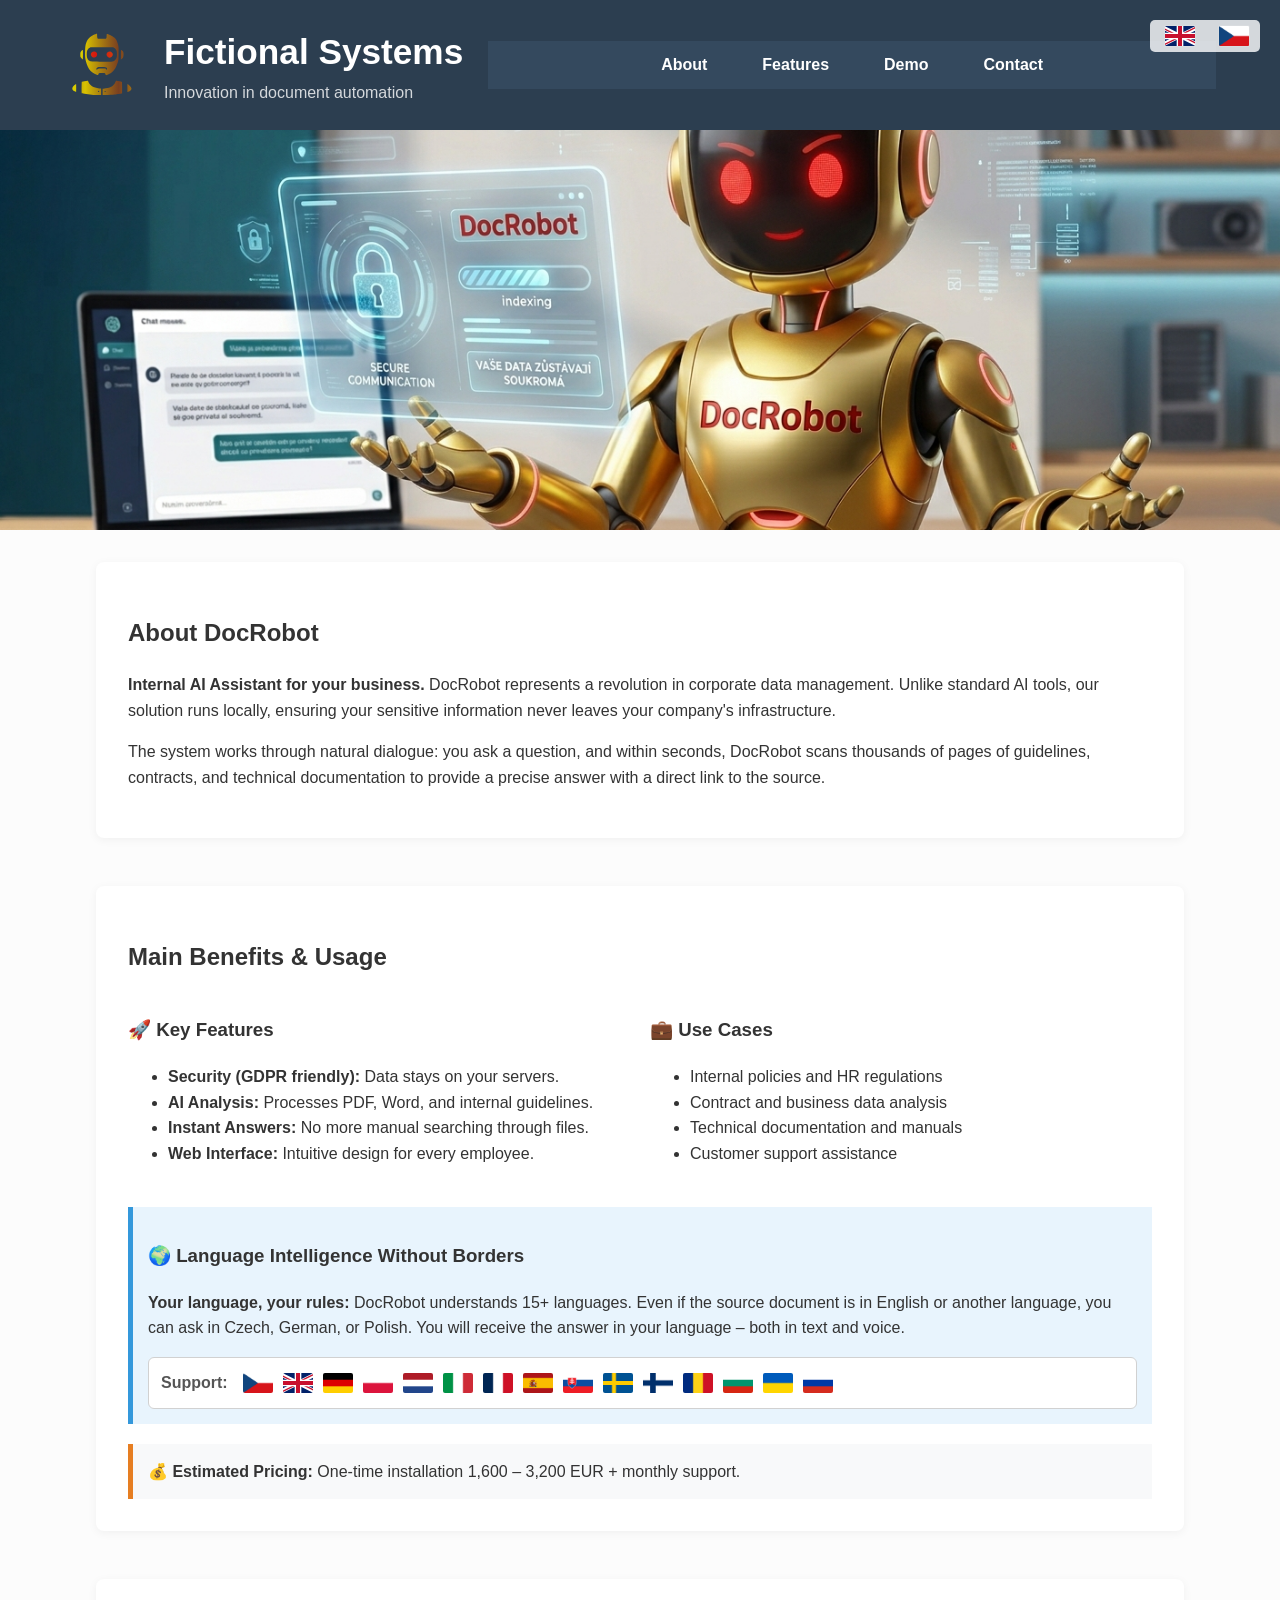
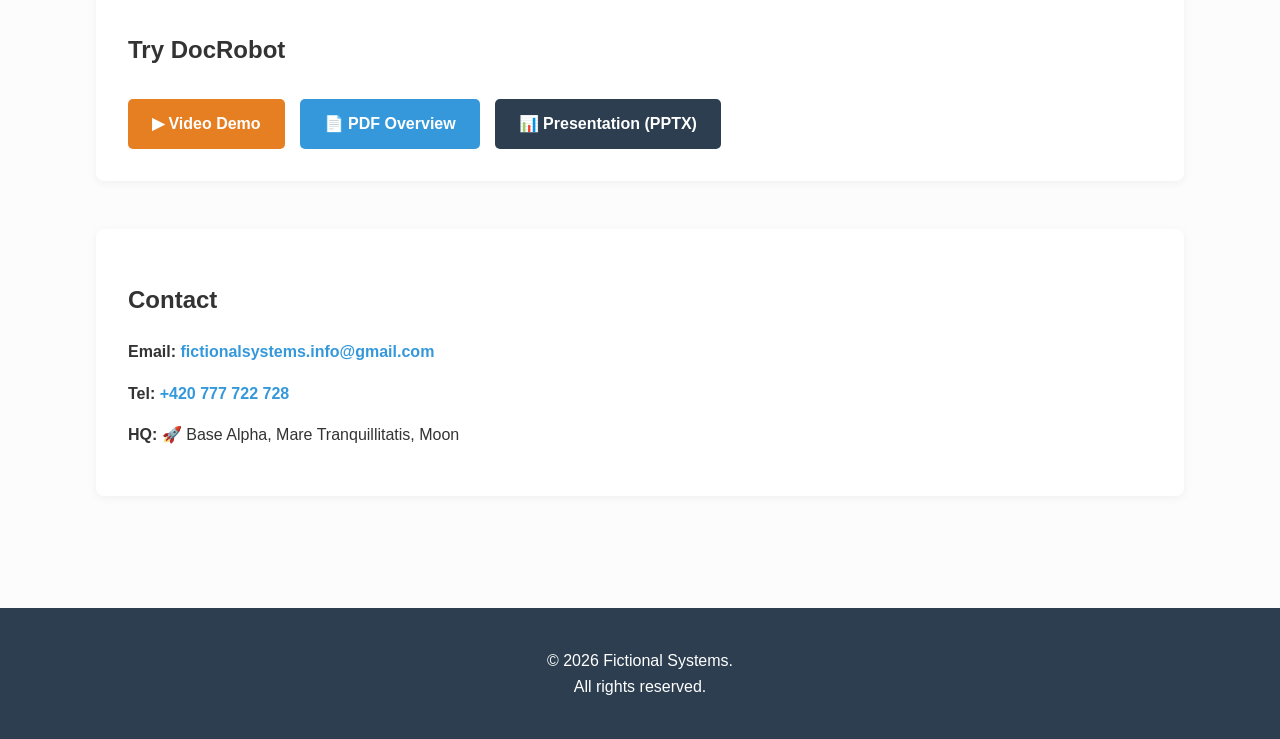
==== index.html @ 9becabc1 "FictionalSystems v01.00-r Initial version with simple video, pptx, pdf docs" ====
<!DOCTYPE html>
<html lang="en">
<head>
    <meta charset="UTF-8">
    <meta name="viewport" content="width=device-width, initial-scale=1.0">
    <title>Fictional Systems | DocRobot</title>
    <style>
        body { font-family: 'Segoe UI', Tahoma, Geneva, Verdana, sans-serif; line-height: 1.6; color: #333; margin: 0; padding: 0; background-color: #fcfcfc; }
        
        /* Přepínač jazyků */
        .lang-switch { position: fixed; top: 20px; right: 20px; z-index: 2000; background: rgba(255,255,255,0.8); padding: 5px; border-radius: 5px; }
        .lang-switch img { width: 30px; cursor: pointer; margin: 0 5px; transition: transform 0.2s; }
        .lang-switch img:hover { transform: scale(1.2); }

        /* UPRAVENÝ HEADER - Logo vlevo a větší */
        header { 
            background: #2c3e50; 
            color: #fff; 
            padding: 1.5rem 5%; /* Odsazení 5% z boku pro zarovnání s obsahem */
            display: flex; 
            align-items: center; 
            justify-content: flex-start; /* Posun doleva */
            gap: 25px; 
        }
        header img.logo { height: 75px; width: auto; } /* Zvětšeno o 50% */
        header h1 { margin: 0; font-size: 2.2rem; }
        header p { margin: 0; opacity: 0.8; }
        
        nav { background: #34495e; padding: 0.7rem; text-align: center; position: sticky; top: 0; z-index: 1000; }
        nav a { color: white; margin: 0 15px; text-decoration: none; font-weight: bold; }

        .hero-cover { width: 100%; max-height: 400px; overflow: hidden; display: flex; justify-content: center; background: #ddd; }
        .hero-cover img { width: 100%; object-fit: cover; }

        .container { width: 85%; max-width: 1100px; margin: auto; padding: 2rem 0; }
        section { margin-bottom: 3rem; padding: 2rem; background: #fff; border-radius: 8px; box-shadow: 0 2px 10px rgba(0,0,0,0.05); }
        
        .cta-button { background: #e67e22; color: white; padding: 12px 24px; text-decoration: none; border-radius: 5px; display: inline-block; margin-top: 10px; font-weight: bold; }
        
        /* Výchozí zobrazení (English) */
        .lang-cs { display: none; } 
        .lang-en { display: block; }
        
        footer { background: #2c3e50; color: white; text-align: center; padding: 1.5rem 0; margin-top: 2rem; }

        /* Responzivita pro menší obrazovky */
        @media (max-width: 768px) {
            header { flex-direction: column; text-align: center; padding: 1rem; }
            header img.logo { height: 60px; }
        }
    </style>
</head>
<body>

<div class="lang-switch" style="display: flex; gap: 12px; align-items: center; justify-content: flex-end; min-width: 100px;">
        <img src="img/flag_en.png" 
             onclick="setLanguage('en')" 
             alt="EN" 
             style="width: 30px; height: 20px; object-fit: cover; cursor: pointer; border-radius: 2px; border: 1px solid rgba(255,255,255,0.1);">
        
        <img src="img/flag_cz.png" 
             onclick="setLanguage('cs')" 
             alt="CZ" 
             style="width: 30px; height: 20px; object-fit: cover; cursor: pointer; border-radius: 2px; border: 1px solid rgba(255,255,255,0.1);">
</div>
    
<header>
    <img src="img/DocRobot_Logo.svg" alt="DocRobot Logo" class="logo">
    
    <div>
        <h1>Fictional Systems</h1>
        <p class="lang-cs">Inovace v automatizaci dokumentů</p>
        <p class="lang-en">Innovation in document automation</p>
    </div>
    
    <nav style="display: flex; gap: 25px; flex-grow: 1; justify-content: center; align-items: center;">
        <a href="#o-produktu" class="lang-cs" style="color: white; text-decoration: none; font-weight: bold;">O produktu</a>
        <a href="#o-produktu" class="lang-en" style="color: white; text-decoration: none; font-weight: bold;">About</a>
        
        <a href="#funkce" class="lang-cs" style="color: white; text-decoration: none; font-weight: bold;">Funkce</a>
        <a href="#funkce" class="lang-en" style="color: white; text-decoration: none; font-weight: bold;">Features</a>
        
        <a href="#demo" class="lang-cs" style="color: white; text-decoration: none; font-weight: bold;">Demo</a>
        <a href="#demo" class="lang-en" style="color: white; text-decoration: none; font-weight: bold;">Demo</a>
        
        <a href="#kontakt" class="lang-cs" style="color: white; text-decoration: none; font-weight: bold;">Kontakt</a>
        <a href="#kontakt" class="lang-en" style="color: white; text-decoration: none; font-weight: bold;">Contact</a>
    </nav>
</header>


<div class="hero-cover">
    <img src="img/DocRobotGold_Cover.png" alt="DocRobot Cover">
</div>

<div class="container">
    
<section id="o-produktu">
        <div class="lang-cs">
            <h2>O produktu <span>DocRobot</span></h2>
            <p><strong>Interní AI asistent pro vaši firmu.</strong> DocRobot představuje revoluci v práci s firemními daty. Na rozdíl od běžných AI nástrojů naše řešení běží lokálně, což zaručuje, že vaše citlivé informace nikdy neopustí stěny vaší společnosti.</p>
            <p>Systém funguje na principu přirozeného dialogu: položíte otázku a DocRobot během vteřiny prohledá tisíce stran směrnic, smluv a technické dokumentace, aby vám podal přesnou odpověď i s odkazem na konkrétní zdroj.</p>
        </div>
        <div class="lang-en">
            <h2>About <span>DocRobot</span></h2>
            <p><strong>Internal AI Assistant for your business.</strong> DocRobot represents a revolution in corporate data management. Unlike standard AI tools, our solution runs locally, ensuring your sensitive information never leaves your company's infrastructure.</p>
            <p>The system works through natural dialogue: you ask a question, and within seconds, DocRobot scans thousands of pages of guidelines, contracts, and technical documentation to provide a precise answer with a direct link to the source.</p>
        </div>
    </section>

    <section id="funkce">
       <div class="lang-cs">
           <h2>Hlavní výhody a využití</h2>
           <div style="display: grid; grid-template-columns: 1fr 1fr; gap: 20px;">
               <div>
                   <h3>🚀 Klíčové funkce</h3>
                   <ul>
                       <li><strong>Bezpečí (GDPR friendly):</strong> Data zůstávají u vás.</li>
                       <li><strong>AI analýza:</strong> Zpracuje PDF, Word i vnitropodnikové směrnice.</li>
                       <li><strong>Okamžité odpovědi:</strong> Konec zdlouhavého listování dokumenty.</li>
                       <li><strong>Webové rozhraní:</strong> Intuitivní ovládání pro každého zaměstnance.</li>
                   </ul>
               </div>
               <div>
                   <h3>💼 Typické využití</h3>
                   <ul>
                       <li>Interní směrnice a HR předpisy</li>
                       <li>Analýza smluv a obchodních dat</li>
                       <li>Technická dokumentace a manuály</li>
                       <li>Podpora pro zákaznické centrum</li>
                   </ul>
               </div>
           </div>

           <div style="margin-top: 25px; padding: 15px; background: #e8f4fd; border-left: 5px solid #3498db;">
               <h3>🌍 Jazyková inteligence bez hranic</h3>
               <p><strong>Váš jazyk, vaše pravidla:</strong> DocRobot rozumí 15+ jazykům. I když je zdrojový dokument v angličtině nebo jiném jazyce, můžete se ptát česky, německy nebo polsky. Odpověď dostanete ve svém jazyce – textově i hlasem.</p>
               <div style="display: flex; flex-wrap: wrap; gap: 10px; background: white; padding: 12px; border-radius: 6px; border: 1px solid #d1d1d1; align-items: center;">
                   <span style="font-weight: bold; margin-right: 5px; color: #555;">Podpora:</span>
                   <img src="img/flag_cz.png" alt="CS" title="Czech" style="width: 30px; height: 20px; object-fit: cover; border-radius: 2px;">
                   <img src="img/flag_gb.png" alt="EN" title="English" style="width: 30px; height: 20px; object-fit: cover; border-radius: 2px;">
                   <img src="img/flag_de.png" alt="DE" title="German" style="width: 30px; height: 20px; object-fit: cover; border-radius: 2px;">
                   <img src="img/flag_pl.png" alt="PL" title="Polish" style="width: 30px; height: 20px; object-fit: cover; border-radius: 2px;">
                   <img src="img/flag_nl.png" alt="NL" title="Dutch" style="width: 30px; height: 20px; object-fit: cover; border-radius: 2px;">
                   <img src="img/flag_it.png" alt="IT" title="Italian" style="width: 30px; height: 20px; object-fit: cover; border-radius: 2px;">
                   <img src="img/flag_fr.png" alt="FR" title="French" style="width: 30px; height: 20px; object-fit: cover; border-radius: 2px;">
                   <img src="img/flag_es.png" alt="ES" title="Spanish" style="width: 30px; height: 20px; object-fit: cover; border-radius: 2px;">
                   <img src="img/flag_sk.png" alt="SK" title="Slovak" style="width: 30px; height: 20px; object-fit: cover; border-radius: 2px;">
                   <img src="img/flag_se.png" alt="SV" title="Swedish" style="width: 30px; height: 20px; object-fit: cover; border-radius: 2px;">
                   <img src="img/flag_fi.png" alt="FI" title="Finnish" style="width: 30px; height: 20px; object-fit: cover; border-radius: 2px;">
                   <img src="img/flag_ro.png" alt="RO" title="Romanian" style="width: 30px; height: 20px; object-fit: cover; border-radius: 2px;">
                   <img src="img/flag_bg.png" alt="BG" title="Bulgarian" style="width: 30px; height: 20px; object-fit: cover; border-radius: 2px;">
                   <img src="img/flag_ua.png" alt="UA" title="Ukrainian" style="width: 30px; height: 20px; object-fit: cover; border-radius: 2px;">
                   <img src="img/flag_ru.png" alt="RU" title="Russian" style="width: 30px; height: 20px; object-fit: cover; border-radius: 2px;">
               </div>
           </div>

           <div style="margin-top: 20px; padding: 15px; background: #f8f9fa; border-left: 5px solid #e67e22;">
               <strong>💰 Orientační cena:</strong> Jednorázová instalace 40&nbsp;000&nbsp;–&nbsp;80&nbsp;000&nbsp;Kč + měsíční podpora.
           </div>
       </div>

       <div class="lang-en">
           <h2>Main Benefits & Usage</h2>
           <div style="display: grid; grid-template-columns: 1fr 1fr; gap: 20px;">
               <div>
                   <h3>🚀 Key Features</h3>
                   <ul>
                       <li><strong>Security (GDPR friendly):</strong> Data stays on your servers.</li>
                       <li><strong>AI Analysis:</strong> Processes PDF, Word, and internal guidelines.</li>
                       <li><strong>Instant Answers:</strong> No more manual searching through files.</li>
                       <li><strong>Web Interface:</strong> Intuitive design for every employee.</li>
                   </ul>
               </div>
               <div>
                   <h3>💼 Use Cases</h3>
                   <ul>
                       <li>Internal policies and HR regulations</li>
                       <li>Contract and business data analysis</li>
                       <li>Technical documentation and manuals</li>
                       <li>Customer support assistance</li>
                   </ul>
               </div>
           </div>

           <div style="margin-top: 25px; padding: 15px; background: #e8f4fd; border-left: 5px solid #3498db;">
               <h3>🌍 Language Intelligence Without Borders</h3>
               <p><strong>Your language, your rules:</strong> DocRobot understands 15+ languages. Even if the source document is in English or another language, you can ask in Czech, German, or Polish. You will receive the answer in your language – both in text and voice.</p>
               <div style="display: flex; flex-wrap: wrap; gap: 10px; background: white; padding: 12px; border-radius: 6px; border: 1px solid #d1d1d1; align-items: center;">
                   <span style="font-weight: bold; margin-right: 5px; color: #555;">Support:</span>
                   <img src="img/flag_cz.png" alt="CS" title="Czech" style="width: 30px; height: 20px; object-fit: cover; border-radius: 2px;">
                   <img src="img/flag_gb.png" alt="EN" title="English" style="width: 30px; height: 20px; object-fit: cover; border-radius: 2px;">
                   <img src="img/flag_de.png" alt="DE" title="German" style="width: 30px; height: 20px; object-fit: cover; border-radius: 2px;">
                   <img src="img/flag_pl.png" alt="PL" title="Polish" style="width: 30px; height: 20px; object-fit: cover; border-radius: 2px;">
                   <img src="img/flag_nl.png" alt="NL" title="Dutch" style="width: 30px; height: 20px; object-fit: cover; border-radius: 2px;">
                   <img src="img/flag_it.png" alt="IT" title="Italian" style="width: 30px; height: 20px; object-fit: cover; border-radius: 2px;">
                   <img src="img/flag_fr.png" alt="FR" title="French" style="width: 30px; height: 20px; object-fit: cover; border-radius: 2px;">
                   <img src="img/flag_es.png" alt="ES" title="Spanish" style="width: 30px; height: 20px; object-fit: cover; border-radius: 2px;">
                   <img src="img/flag_sk.png" alt="SK" title="Slovak" style="width: 30px; height: 20px; object-fit: cover; border-radius: 2px;">
                   <img src="img/flag_se.png" alt="SV" title="Swedish" style="width: 30px; height: 20px; object-fit: cover; border-radius: 2px;">
                   <img src="img/flag_fi.png" alt="FI" title="Finnish" style="width: 30px; height: 20px; object-fit: cover; border-radius: 2px;">
                   <img src="img/flag_ro.png" alt="RO" title="Romanian" style="width: 30px; height: 20px; object-fit: cover; border-radius: 2px;">
                   <img src="img/flag_bg.png" alt="BG" title="Bulgarian" style="width: 30px; height: 20px; object-fit: cover; border-radius: 2px;">
                   <img src="img/flag_ua.png" alt="UA" title="Ukrainian" style="width: 30px; height: 20px; object-fit: cover; border-radius: 2px;">
                   <img src="img/flag_ru.png" alt="RU" title="Russian" style="width: 30px; height: 20px; object-fit: cover; border-radius: 2px;">
               </div>
           </div>

           <div style="margin-top: 20px; padding: 15px; background: #f8f9fa; border-left: 5px solid #e67e22;">
               <strong>💰 Estimated Pricing:</strong> One-time installation 1,600&nbsp;–&nbsp;3,200&nbsp;EUR + monthly support.
           </div>
       </div>
   </section>
    
    <section id="demo">
        <h2 class="lang-cs">Vyzkoušejte DocRobot</h2>
        <h2 class="lang-en">Try DocRobot</h2>
        <div style="display: flex; gap: 15px; flex-wrap: wrap;">
            <a href="video/DocRobot_Demo.mp4" class="cta-button" target="_blank">▶ Video Demo</a>
            
            <a href="docs/DocRobot_Overview.pdf" class="cta-button" style="background:#3498db" target="_blank">📄 PDF Overview</a>
            
            <a href="docs/DocRobot_Presentation.pptx" class="cta-button" style="background:#2c3e50" target="_blank">📊 Presentation (PPTX)</a>
        </div>
    </section>
    
    <section id="kontakt">
        <h2 class="lang-cs">Kontakt</h2>
        <h2 class="lang-en">Contact</h2>
        
        <p>
            <strong>Email:</strong> 
            <a href="mailto:fictionalsystems.info@gmail.com" 
               style="color: #3498db; text-decoration: none; font-weight: bold;">
               fictionalsystems.info@gmail.com
            </a>
        </p>

        <p>
            <strong>Tel:</strong> 
            <a href="tel:+420777722728" 
               style="color: #3498db; text-decoration: none; font-weight: bold;">
               +420 777 722 728
            </a>
        </p>

        <p class="lang-cs"><strong>Sídlo:</strong> 🚀 Základna Alfa, Mare Tranquillitatis, Měsíc</p>
        <p class="lang-en"><strong>HQ:</strong> 🚀 Base Alpha, Mare Tranquillitatis, Moon</p>
    </section>

</div>

<footer>
    <p>&copy; 2026 Fictional Systems. <span class="lang-cs">Všechna práva vyhrazena.</span><span class="lang-en">All rights reserved.</span></p>
</footer>

<script>
    function setLanguage(lang) {
        const csElems = document.querySelectorAll('.lang-cs');
        const enElems = document.querySelectorAll('.lang-en');
        
        if (lang === 'cs') {
            csElems.forEach(el => el.style.display = 'block');
            enElems.forEach(el => el.style.display = 'none');
        } else {
            csElems.forEach(el => el.style.display = 'none');
            enElems.forEach(el => el.style.display = 'block');
        }
    }
    
    window.onload = function() {
        setLanguage('en');
    };
</script>

</body>
</html>
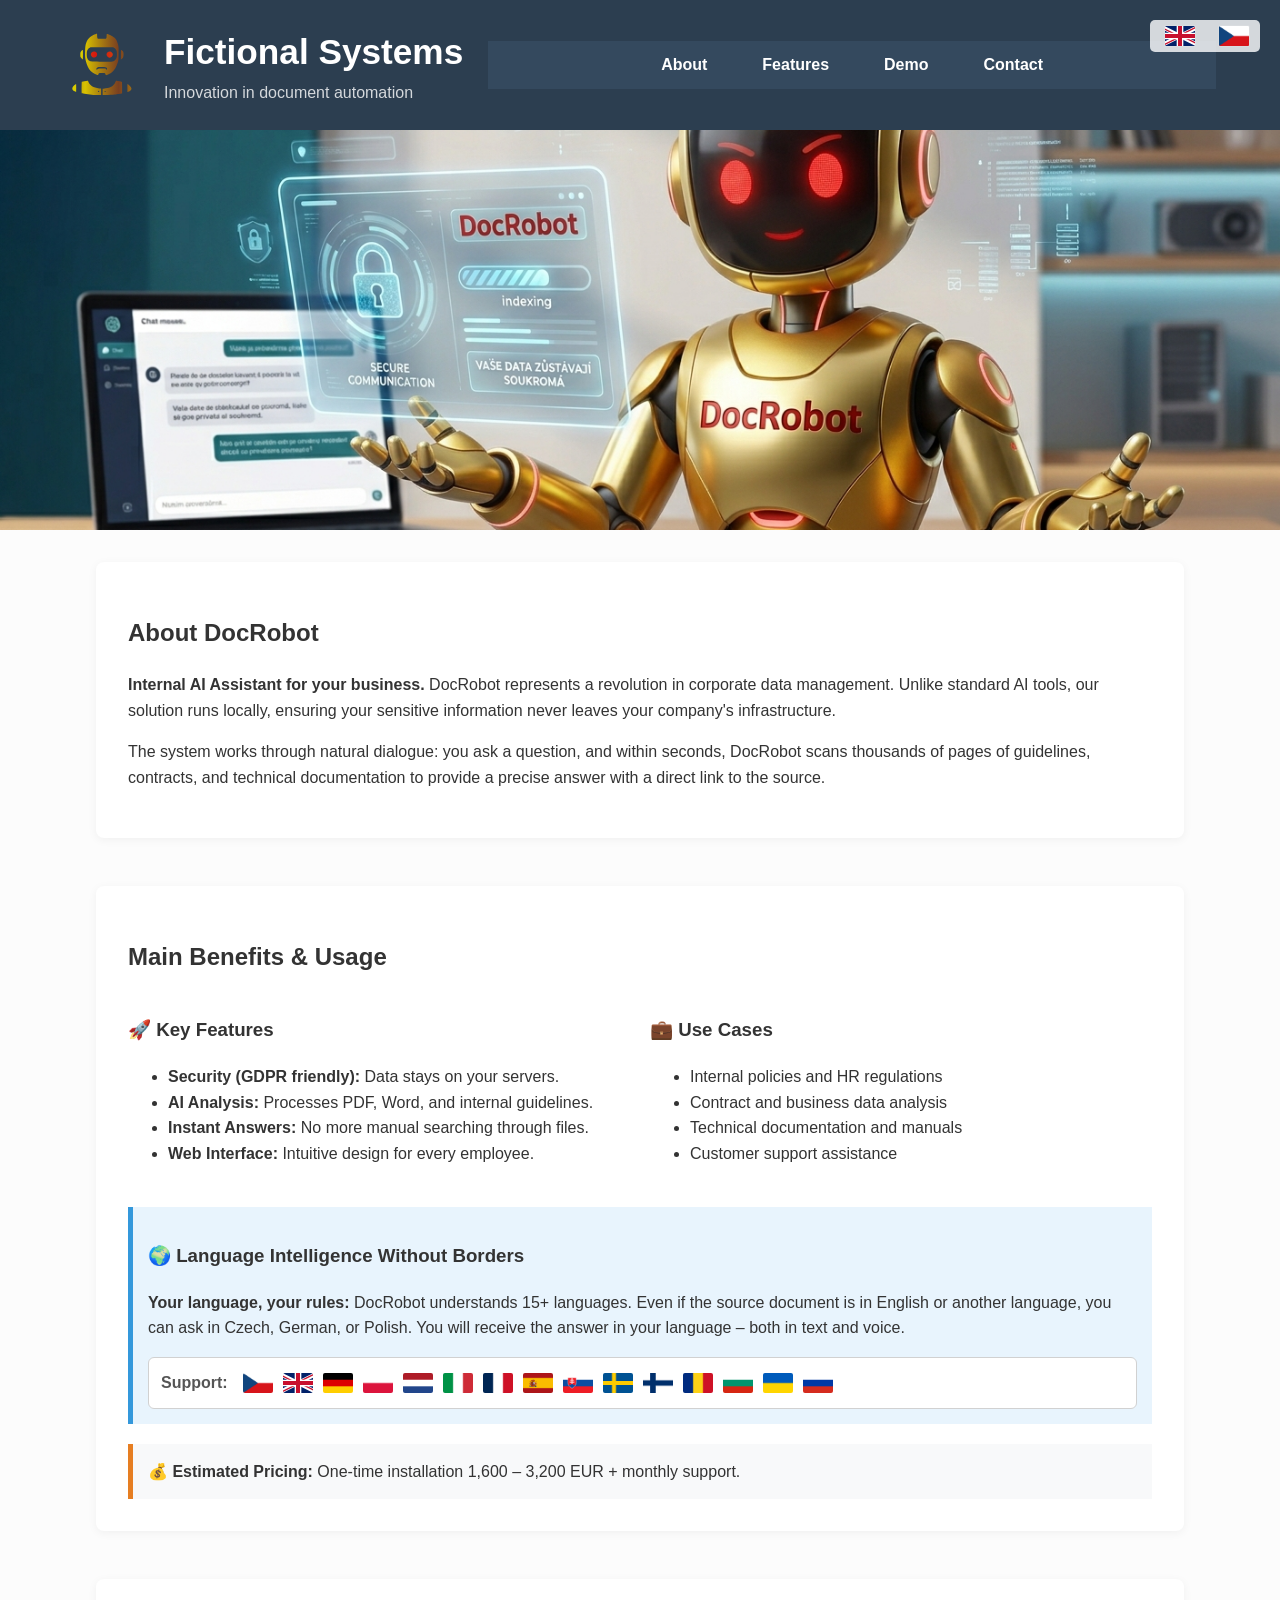
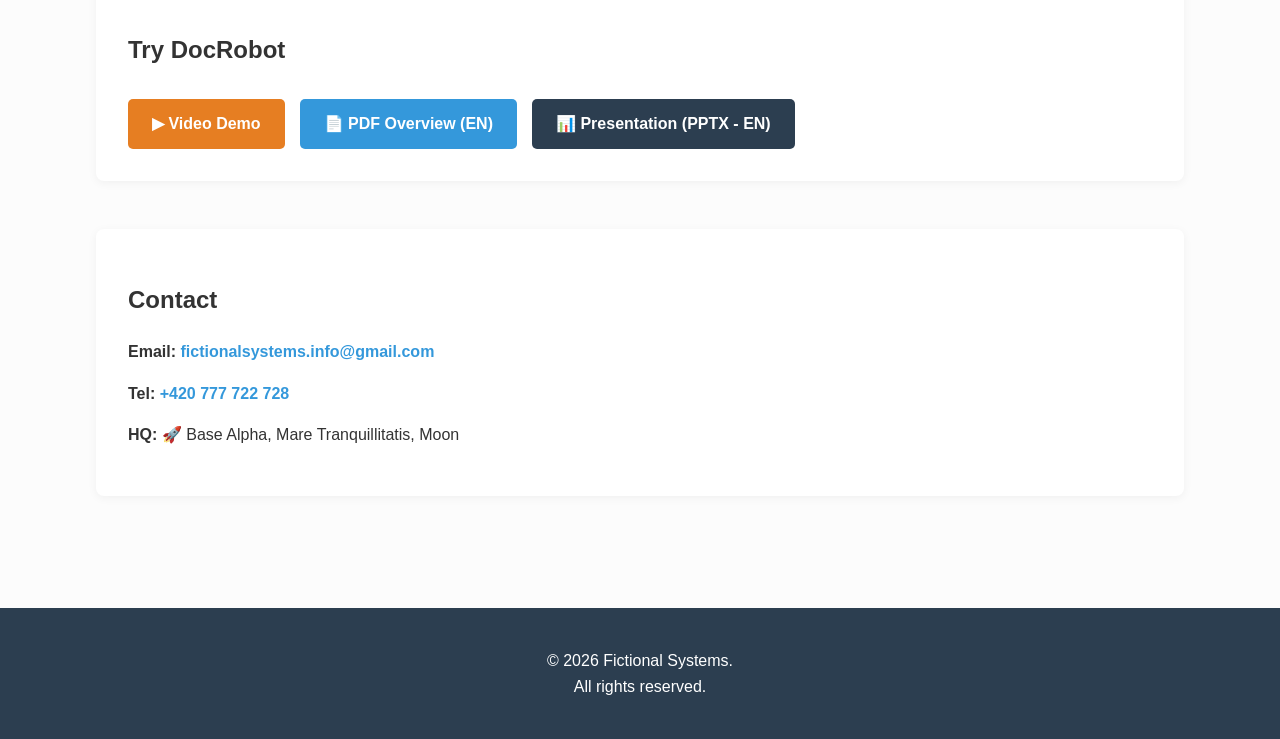
==== commit 21d9f6af: "FictionalSystems v01.01-r Docs and video splited to EN and CS versions" ====
--- a/index.html
+++ b/index.html
@@ -215,12 +215,16 @@
     <section id="demo">
         <h2 class="lang-cs">Vyzkoušejte DocRobot</h2>
         <h2 class="lang-en">Try DocRobot</h2>
+
         <div style="display: flex; gap: 15px; flex-wrap: wrap;">
-            <a href="video/DocRobot_Demo.mp4" class="cta-button" target="_blank">▶ Video Demo</a>
-            
-            <a href="docs/DocRobot_Overview.pdf" class="cta-button" style="background:#3498db" target="_blank">📄 PDF Overview</a>
-            
-            <a href="docs/DocRobot_Presentation.pptx" class="cta-button" style="background:#2c3e50" target="_blank">📊 Presentation (PPTX)</a>
+            <a href="video/DocRobot_Demo_CS.mp4" class="cta-button lang-cs" target="_blank">▶ Video Demo</a>
+            <a href="video/DocRobot_Demo_EN.mp4" class="cta-button lang-en" target="_blank">▶ Video Demo</a>
+
+            <a href="docs/DocRobot_Prezentace_CS.pdf" class="cta-button lang-cs" style="background:#3498db" target="_blank">📄 PDF Přehled (CZ)</a>
+            <a href="docs/DocRobot_Prezentace_CS.pptx" class="cta-button lang-cs" style="background:#2c3e50" target="_blank">📊 Prezentace (PPTX - CZ)</a>
+
+            <a href="docs/DocRobot_Presentation_EN.pdf" class="cta-button lang-en" style="background:#3498db" target="_blank">📄 PDF Overview (EN)</a>
+            <a href="docs/DocRobot_Presentation_EN.pptx" class="cta-button lang-en" style="background:#2c3e50" target="_blank">📊 Presentation (PPTX - EN)</a>
         </div>
     </section>
     
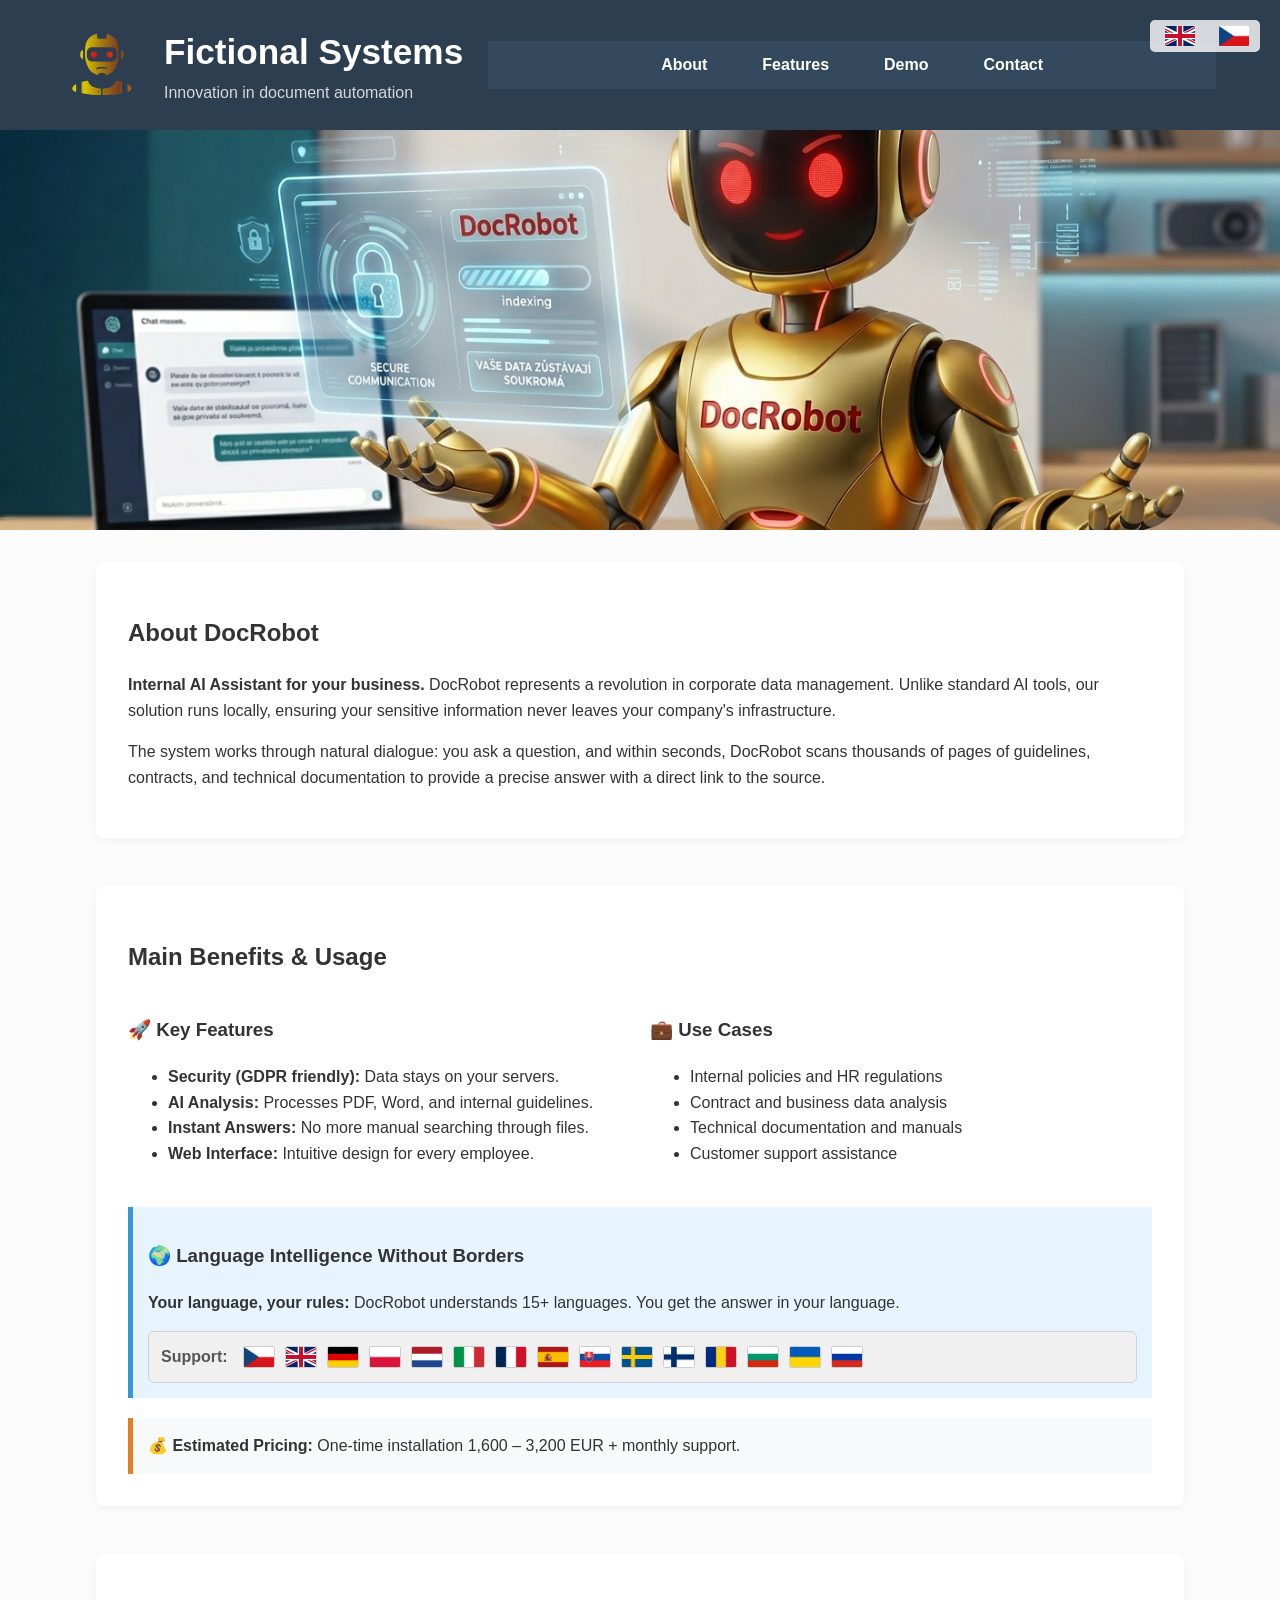
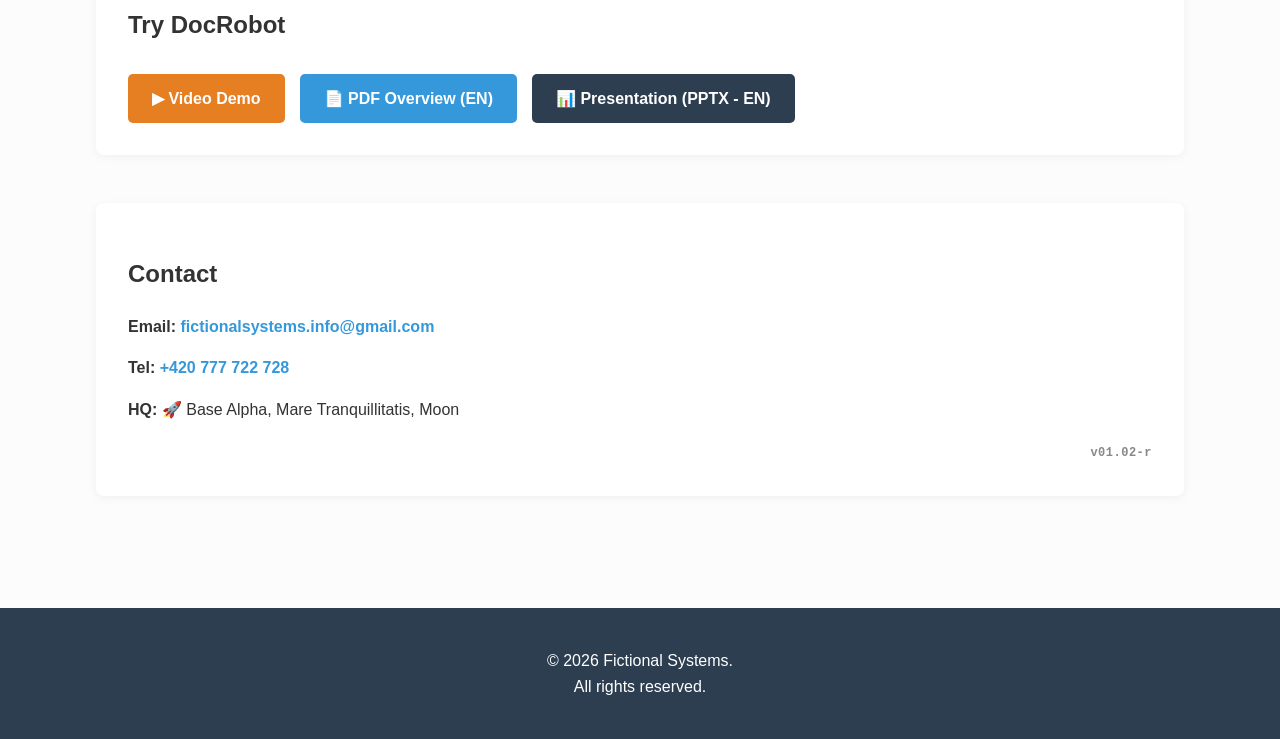
==== commit 2f6fcda3: "FictionalSystems v01.01-r Added gray background of the flags and version number to the bottom right " ====
--- a/index.html
+++ b/index.html
@@ -183,29 +183,33 @@
                </div>
            </div>
 
-           <div style="margin-top: 25px; padding: 15px; background: #e8f4fd; border-left: 5px solid #3498db;">
-               <h3>🌍 Language Intelligence Without Borders</h3>
-               <p><strong>Your language, your rules:</strong> DocRobot understands 15+ languages. Even if the source document is in English or another language, you can ask in Czech, German, or Polish. You will receive the answer in your language – both in text and voice.</p>
-               <div style="display: flex; flex-wrap: wrap; gap: 10px; background: white; padding: 12px; border-radius: 6px; border: 1px solid #d1d1d1; align-items: center;">
-                   <span style="font-weight: bold; margin-right: 5px; color: #555;">Support:</span>
-                   <img src="img/flag_cz.png" alt="CS" title="Czech" style="width: 30px; height: 20px; object-fit: cover; border-radius: 2px;">
-                   <img src="img/flag_gb.png" alt="EN" title="English" style="width: 30px; height: 20px; object-fit: cover; border-radius: 2px;">
-                   <img src="img/flag_de.png" alt="DE" title="German" style="width: 30px; height: 20px; object-fit: cover; border-radius: 2px;">
-                   <img src="img/flag_pl.png" alt="PL" title="Polish" style="width: 30px; height: 20px; object-fit: cover; border-radius: 2px;">
-                   <img src="img/flag_nl.png" alt="NL" title="Dutch" style="width: 30px; height: 20px; object-fit: cover; border-radius: 2px;">
-                   <img src="img/flag_it.png" alt="IT" title="Italian" style="width: 30px; height: 20px; object-fit: cover; border-radius: 2px;">
-                   <img src="img/flag_fr.png" alt="FR" title="French" style="width: 30px; height: 20px; object-fit: cover; border-radius: 2px;">
-                   <img src="img/flag_es.png" alt="ES" title="Spanish" style="width: 30px; height: 20px; object-fit: cover; border-radius: 2px;">
-                   <img src="img/flag_sk.png" alt="SK" title="Slovak" style="width: 30px; height: 20px; object-fit: cover; border-radius: 2px;">
-                   <img src="img/flag_se.png" alt="SV" title="Swedish" style="width: 30px; height: 20px; object-fit: cover; border-radius: 2px;">
-                   <img src="img/flag_fi.png" alt="FI" title="Finnish" style="width: 30px; height: 20px; object-fit: cover; border-radius: 2px;">
-                   <img src="img/flag_ro.png" alt="RO" title="Romanian" style="width: 30px; height: 20px; object-fit: cover; border-radius: 2px;">
-                   <img src="img/flag_bg.png" alt="BG" title="Bulgarian" style="width: 30px; height: 20px; object-fit: cover; border-radius: 2px;">
-                   <img src="img/flag_ua.png" alt="UA" title="Ukrainian" style="width: 30px; height: 20px; object-fit: cover; border-radius: 2px;">
-                   <img src="img/flag_ru.png" alt="RU" title="Russian" style="width: 30px; height: 20px; object-fit: cover; border-radius: 2px;">
-               </div>
-           </div>
-
+            <div style="margin-top: 25px; padding: 15px; background: #e8f4fd; border-left: 5px solid #3498db;">
+                <h3>🌍 Language Intelligence Without Borders</h3>
+                <p class="lang-cs"><strong>Váš jazyk, vaše pravidla:</strong> DocRobot rozumí 15+ jazykům. Odpověď dostanete ve svém jazyce.</p>
+                <p class="lang-en"><strong>Your language, your rules:</strong> DocRobot understands 15+ languages. You get the answer in your language.</p>
+
+                <div style="display: flex; flex-wrap: wrap; gap: 10px; background: #f0f0f0; padding: 12px; border-radius: 6px; border: 1px solid #d1d1d1; align-items: center;">
+                    <span style="font-weight: bold; margin-right: 5px; color: #555;" class="lang-cs">Podpora:</span>
+                    <span style="font-weight: bold; margin-right: 5px; color: #555;" class="lang-en">Support:</span>
+
+                    <img src="img/flag_cz.png" alt="CS" title="Czech" style="width: 30px; height: 20px; object-fit: cover; border-radius: 2px; border: 1px solid #ccc;">
+                    <img src="img/flag_gb.png" alt="EN" title="English" style="width: 30px; height: 20px; object-fit: cover; border-radius: 2px; border: 1px solid #ccc;">
+                    <img src="img/flag_de.png" alt="DE" title="German" style="width: 30px; height: 20px; object-fit: cover; border-radius: 2px; border: 1px solid #ccc;">
+                    <img src="img/flag_pl.png" alt="PL" title="Polish" style="width: 30px; height: 20px; object-fit: cover; border-radius: 2px; border: 1px solid #ccc;">
+                    <img src="img/flag_nl.png" alt="NL" title="Dutch" style="width: 30px; height: 20px; object-fit: cover; border-radius: 2px; border: 1px solid #ccc;">
+                    <img src="img/flag_it.png" alt="IT" title="Italian" style="width: 30px; height: 20px; object-fit: cover; border-radius: 2px; border: 1px solid #ccc;">
+                    <img src="img/flag_fr.png" alt="FR" title="French" style="width: 30px; height: 20px; object-fit: cover; border-radius: 2px; border: 1px solid #ccc;">
+                    <img src="img/flag_es.png" alt="ES" title="Spanish" style="width: 30px; height: 20px; object-fit: cover; border-radius: 2px; border: 1px solid #ccc;">
+                    <img src="img/flag_sk.png" alt="SK" title="Slovak" style="width: 30px; height: 20px; object-fit: cover; border-radius: 2px; border: 1px solid #ccc;">
+                    <img src="img/flag_se.png" alt="SV" title="Swedish" style="width: 30px; height: 20px; object-fit: cover; border-radius: 2px; border: 1px solid #ccc;">
+                    <img src="img/flag_fi.png" alt="FI" title="Finnish" style="width: 30px; height: 20px; object-fit: cover; border-radius: 2px; border: 1px solid #ccc;">
+                    <img src="img/flag_ro.png" alt="RO" title="Romanian" style="width: 30px; height: 20px; object-fit: cover; border-radius: 2px; border: 1px solid #ccc;">
+                    <img src="img/flag_bg.png" alt="BG" title="Bulgarian" style="width: 30px; height: 20px; object-fit: cover; border-radius: 2px; border: 1px solid #ccc;">
+                    <img src="img/flag_ua.png" alt="UA" title="Ukrainian" style="width: 30px; height: 20px; object-fit: cover; border-radius: 2px; border: 1px solid #ccc;">
+                    <img src="img/flag_ru.png" alt="RU" title="Russian" style="width: 30px; height: 20px; object-fit: cover; border-radius: 2px; border: 1px solid #ccc;">
+                </div>
+            </div>
+           
            <div style="margin-top: 20px; padding: 15px; background: #f8f9fa; border-left: 5px solid #e67e22;">
                <strong>💰 Estimated Pricing:</strong> One-time installation 1,600&nbsp;–&nbsp;3,200&nbsp;EUR + monthly support.
            </div>
@@ -250,6 +254,12 @@
 
         <p class="lang-cs"><strong>Sídlo:</strong> 🚀 Základna Alfa, Mare Tranquillitatis, Měsíc</p>
         <p class="lang-en"><strong>HQ:</strong> 🚀 Base Alpha, Mare Tranquillitatis, Moon</p>
+
+        <div style="margin-left: auto; text-align: right;">
+            <span style="font-size: 0.75rem; color: #888; font-family: 'Courier New', monospace; font-weight: bold; letter-spacing: 0.5px;">
+                v01.02-r
+            </span>
+        </div>
     </section>
 
 </div>
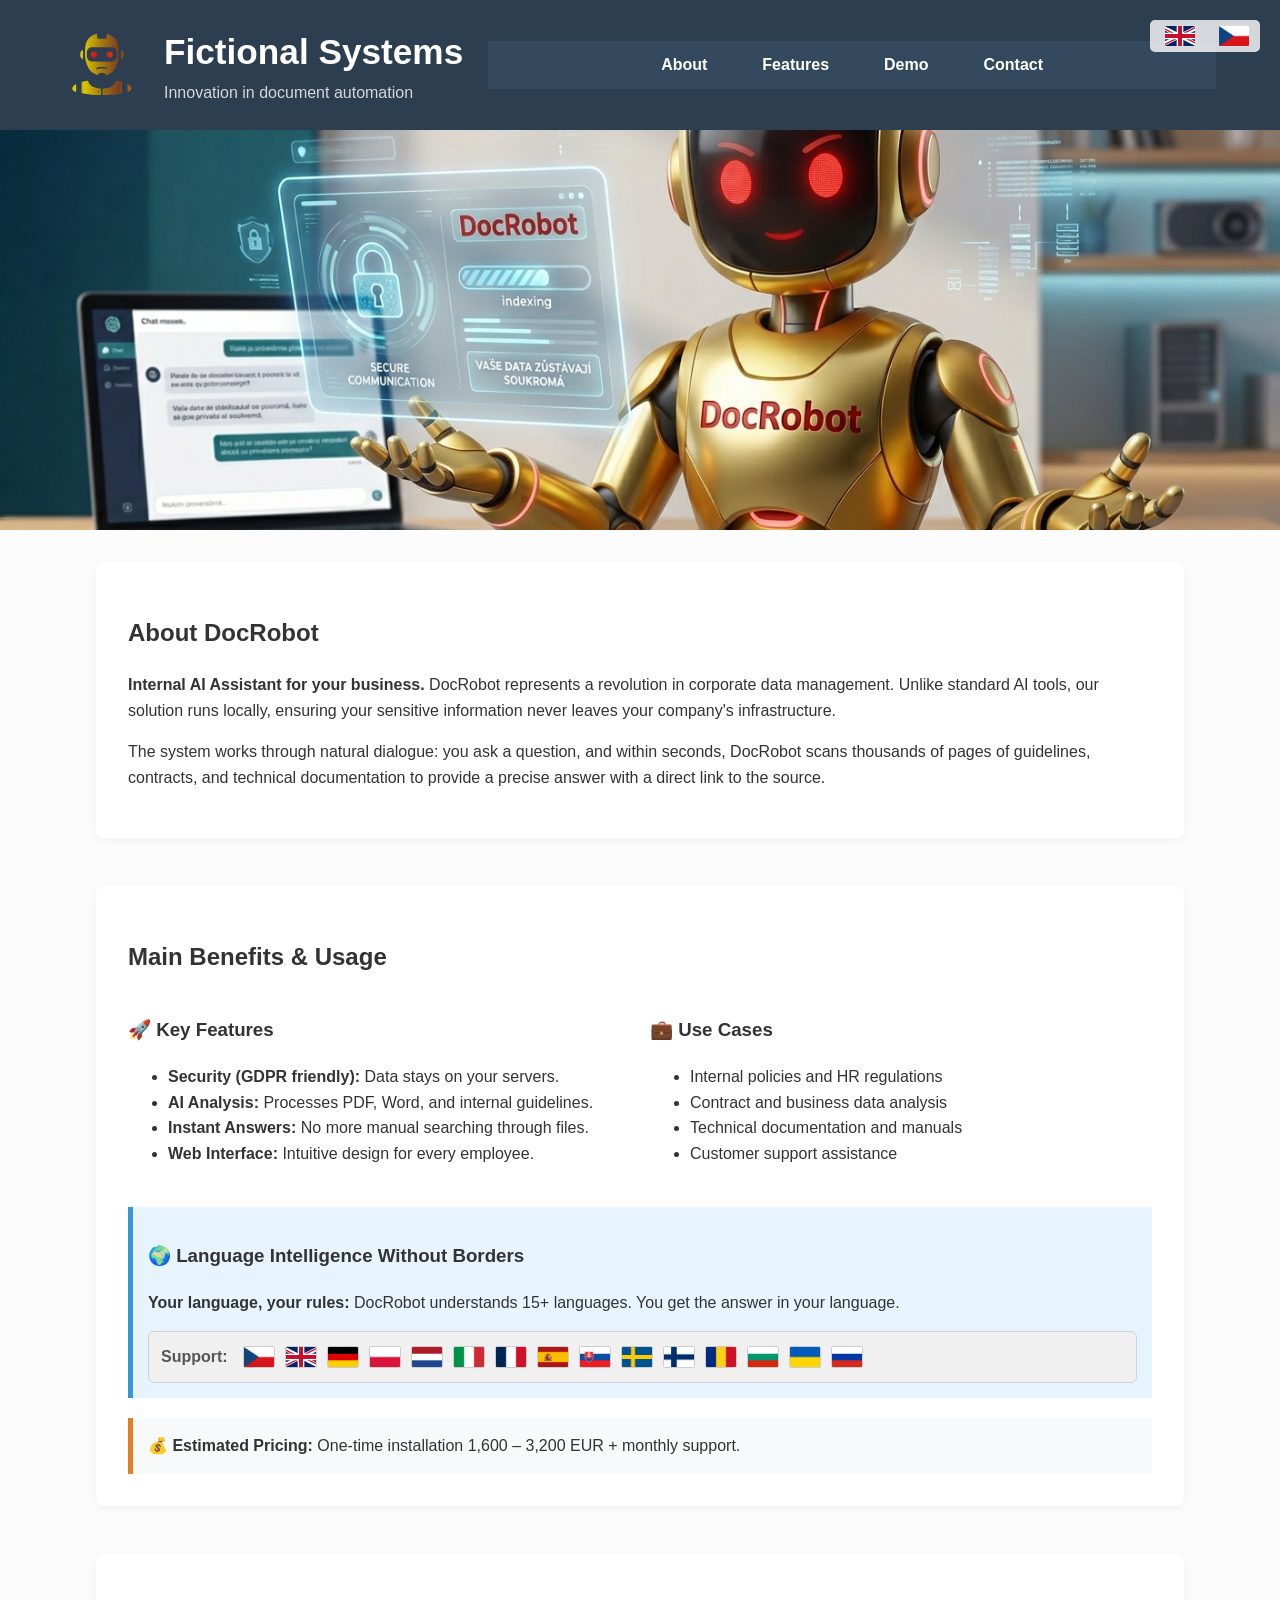
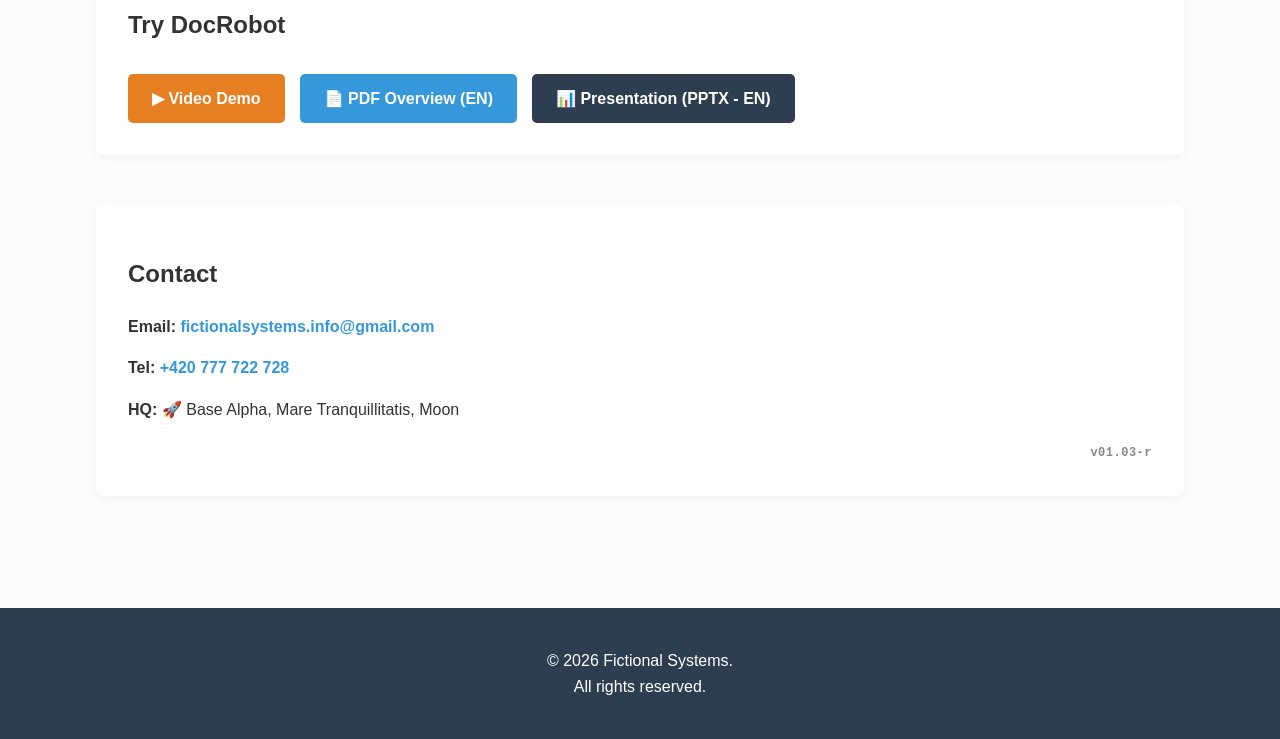
==== commit fe5cece3: "FictionalSystems v01.03-r Only docs slightly changed" ====
--- a/index.html
+++ b/index.html
@@ -257,7 +257,7 @@
 
         <div style="margin-left: auto; text-align: right;">
             <span style="font-size: 0.75rem; color: #888; font-family: 'Courier New', monospace; font-weight: bold; letter-spacing: 0.5px;">
-                v01.02-r
+                v01.03-r
             </span>
         </div>
     </section>
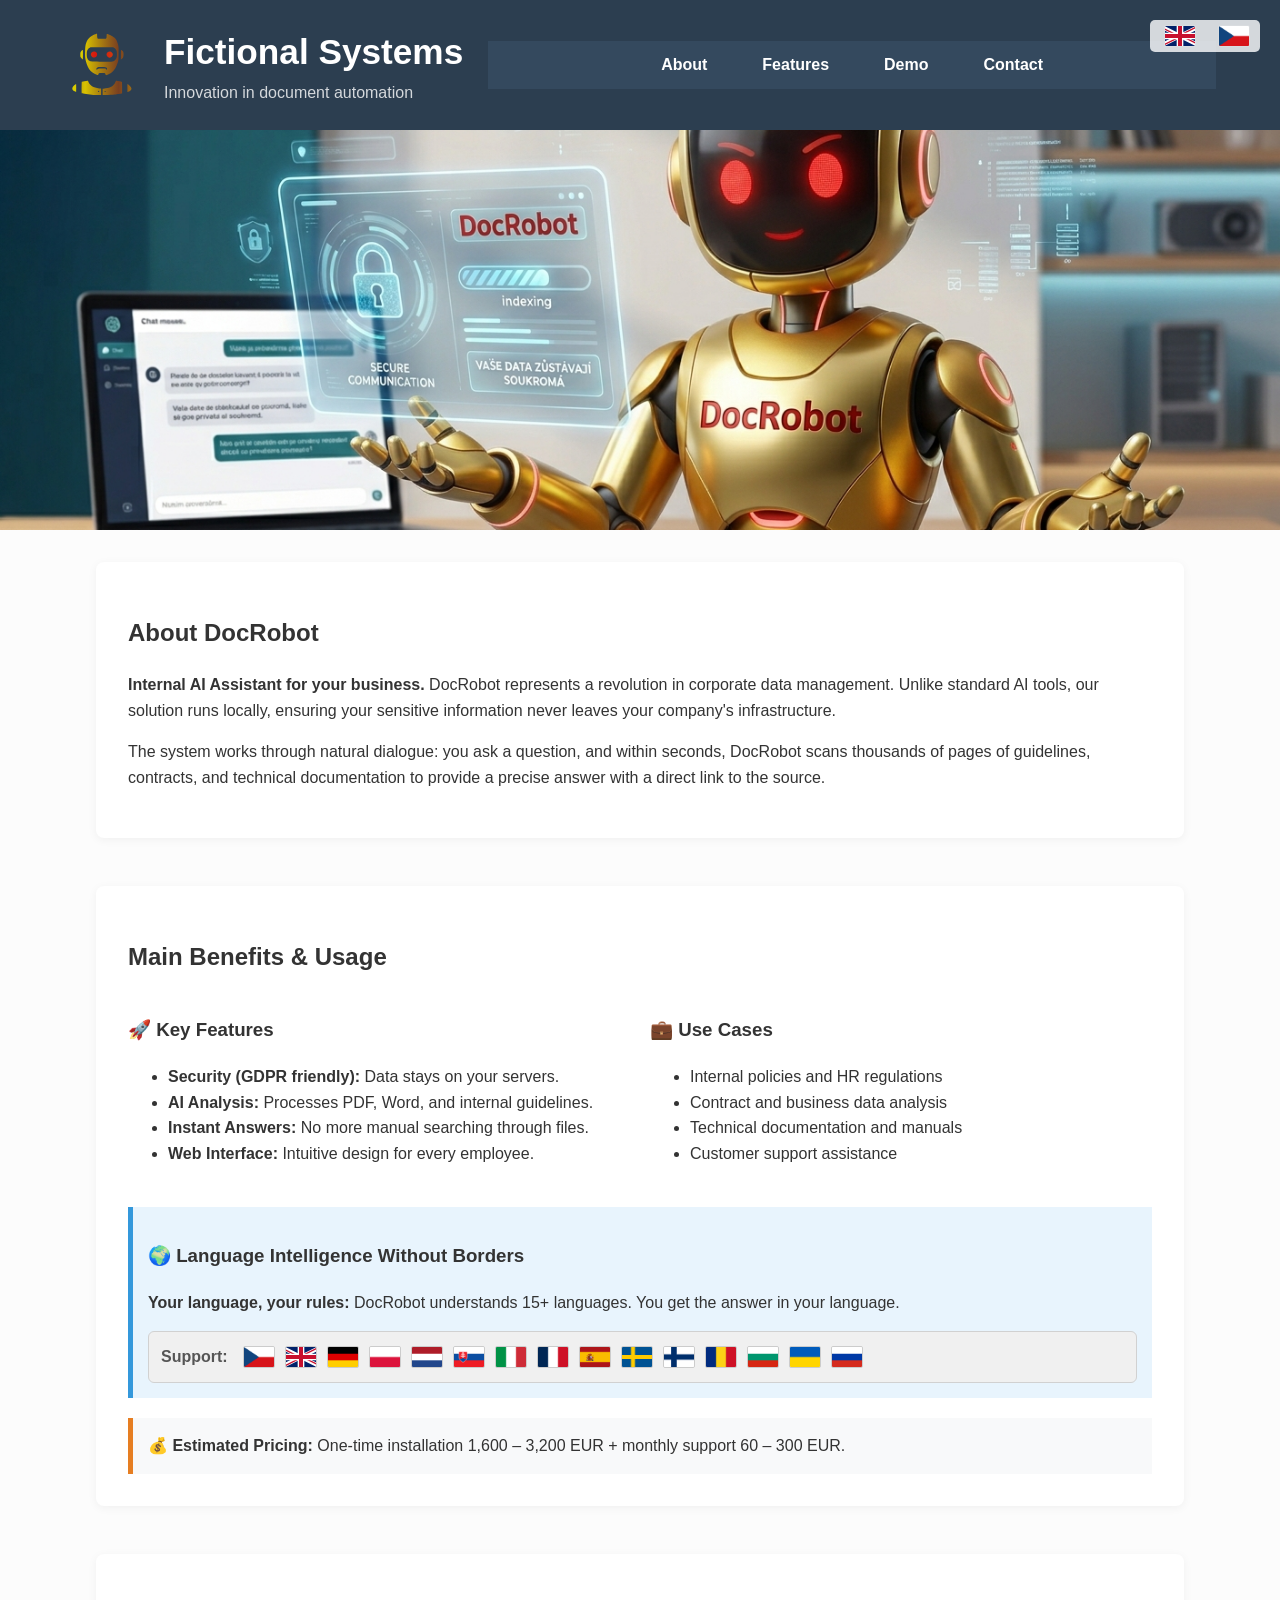
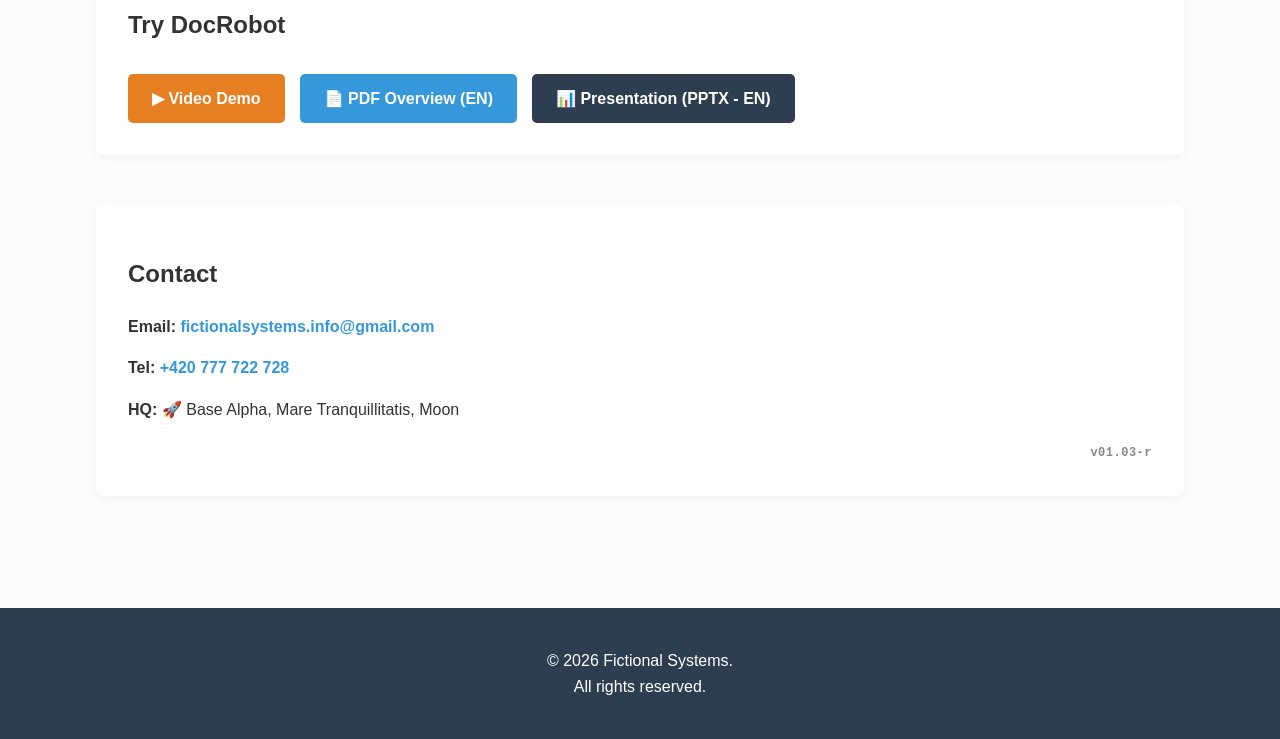
==== commit 549946ad: "In the docs added the support fee" ====
--- a/index.html
+++ b/index.html
@@ -142,10 +142,10 @@
                    <img src="img/flag_de.png" alt="DE" title="German" style="width: 30px; height: 20px; object-fit: cover; border-radius: 2px;">
                    <img src="img/flag_pl.png" alt="PL" title="Polish" style="width: 30px; height: 20px; object-fit: cover; border-radius: 2px;">
                    <img src="img/flag_nl.png" alt="NL" title="Dutch" style="width: 30px; height: 20px; object-fit: cover; border-radius: 2px;">
+                   <img src="img/flag_sk.png" alt="SK" title="Slovak" style="width: 30px; height: 20px; object-fit: cover; border-radius: 2px;">
                    <img src="img/flag_it.png" alt="IT" title="Italian" style="width: 30px; height: 20px; object-fit: cover; border-radius: 2px;">
                    <img src="img/flag_fr.png" alt="FR" title="French" style="width: 30px; height: 20px; object-fit: cover; border-radius: 2px;">
                    <img src="img/flag_es.png" alt="ES" title="Spanish" style="width: 30px; height: 20px; object-fit: cover; border-radius: 2px;">
-                   <img src="img/flag_sk.png" alt="SK" title="Slovak" style="width: 30px; height: 20px; object-fit: cover; border-radius: 2px;">
                    <img src="img/flag_se.png" alt="SV" title="Swedish" style="width: 30px; height: 20px; object-fit: cover; border-radius: 2px;">
                    <img src="img/flag_fi.png" alt="FI" title="Finnish" style="width: 30px; height: 20px; object-fit: cover; border-radius: 2px;">
                    <img src="img/flag_ro.png" alt="RO" title="Romanian" style="width: 30px; height: 20px; object-fit: cover; border-radius: 2px;">
@@ -156,7 +156,7 @@
            </div>
 
            <div style="margin-top: 20px; padding: 15px; background: #f8f9fa; border-left: 5px solid #e67e22;">
-               <strong>💰 Orientační cena:</strong> Jednorázová instalace 40&nbsp;000&nbsp;–&nbsp;80&nbsp;000&nbsp;Kč + měsíční podpora.
+               <strong>💰 Orientační cena:</strong> Jednorázová instalace 40&nbsp;000&nbsp;–&nbsp;80&nbsp;000&nbsp;Kč + měsíční podpora 1000&nbsp;–&nbsp;5000&nbsp;Kč.
            </div>
        </div>
 
@@ -197,10 +197,10 @@
                     <img src="img/flag_de.png" alt="DE" title="German" style="width: 30px; height: 20px; object-fit: cover; border-radius: 2px; border: 1px solid #ccc;">
                     <img src="img/flag_pl.png" alt="PL" title="Polish" style="width: 30px; height: 20px; object-fit: cover; border-radius: 2px; border: 1px solid #ccc;">
                     <img src="img/flag_nl.png" alt="NL" title="Dutch" style="width: 30px; height: 20px; object-fit: cover; border-radius: 2px; border: 1px solid #ccc;">
+                    <img src="img/flag_sk.png" alt="SK" title="Slovak" style="width: 30px; height: 20px; object-fit: cover; border-radius: 2px; border: 1px solid #ccc;">
                     <img src="img/flag_it.png" alt="IT" title="Italian" style="width: 30px; height: 20px; object-fit: cover; border-radius: 2px; border: 1px solid #ccc;">
                     <img src="img/flag_fr.png" alt="FR" title="French" style="width: 30px; height: 20px; object-fit: cover; border-radius: 2px; border: 1px solid #ccc;">
                     <img src="img/flag_es.png" alt="ES" title="Spanish" style="width: 30px; height: 20px; object-fit: cover; border-radius: 2px; border: 1px solid #ccc;">
-                    <img src="img/flag_sk.png" alt="SK" title="Slovak" style="width: 30px; height: 20px; object-fit: cover; border-radius: 2px; border: 1px solid #ccc;">
                     <img src="img/flag_se.png" alt="SV" title="Swedish" style="width: 30px; height: 20px; object-fit: cover; border-radius: 2px; border: 1px solid #ccc;">
                     <img src="img/flag_fi.png" alt="FI" title="Finnish" style="width: 30px; height: 20px; object-fit: cover; border-radius: 2px; border: 1px solid #ccc;">
                     <img src="img/flag_ro.png" alt="RO" title="Romanian" style="width: 30px; height: 20px; object-fit: cover; border-radius: 2px; border: 1px solid #ccc;">
@@ -211,7 +211,7 @@
             </div>
            
            <div style="margin-top: 20px; padding: 15px; background: #f8f9fa; border-left: 5px solid #e67e22;">
-               <strong>💰 Estimated Pricing:</strong> One-time installation 1,600&nbsp;–&nbsp;3,200&nbsp;EUR + monthly support.
+               <strong>💰 Estimated Pricing:</strong> One-time installation 1,600&nbsp;–&nbsp;3,200&nbsp;EUR + monthly support 60&nbsp;–&nbsp;300&nbsp;EUR.
            </div>
        </div>
    </section>
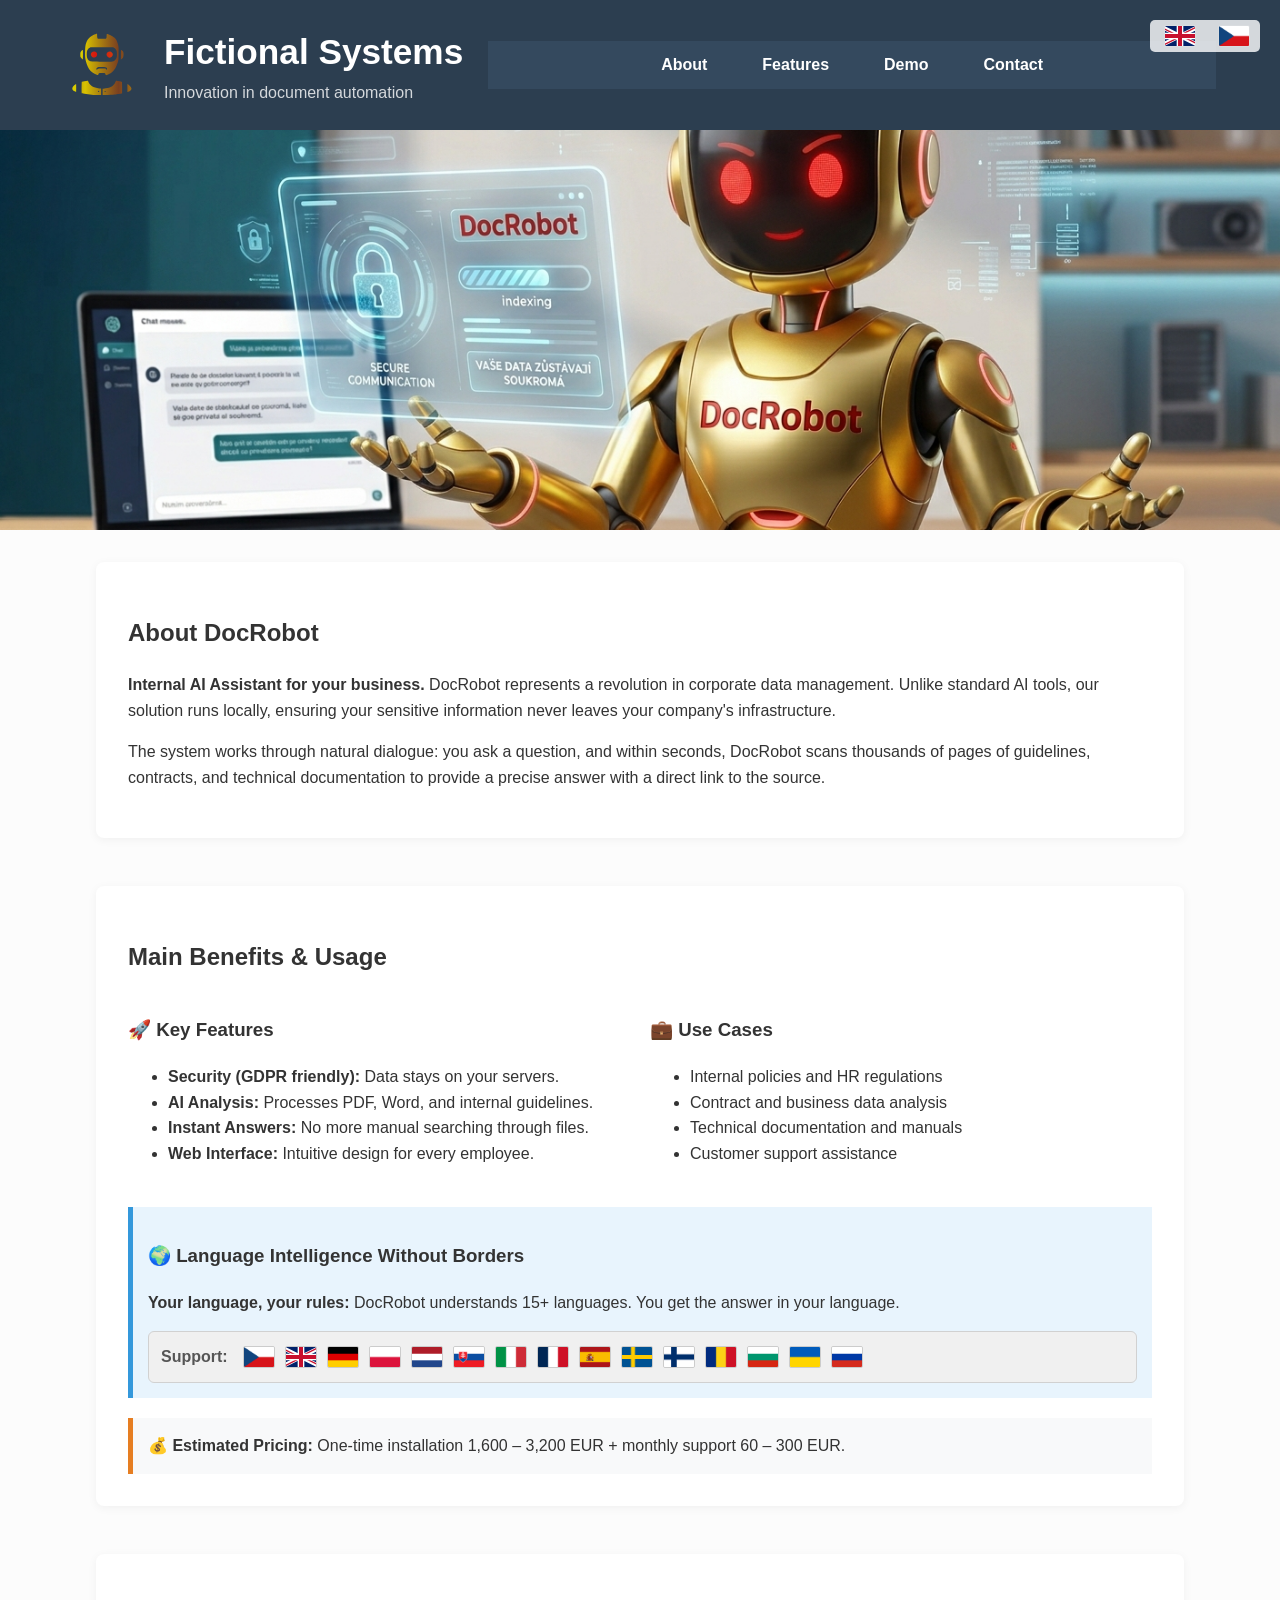
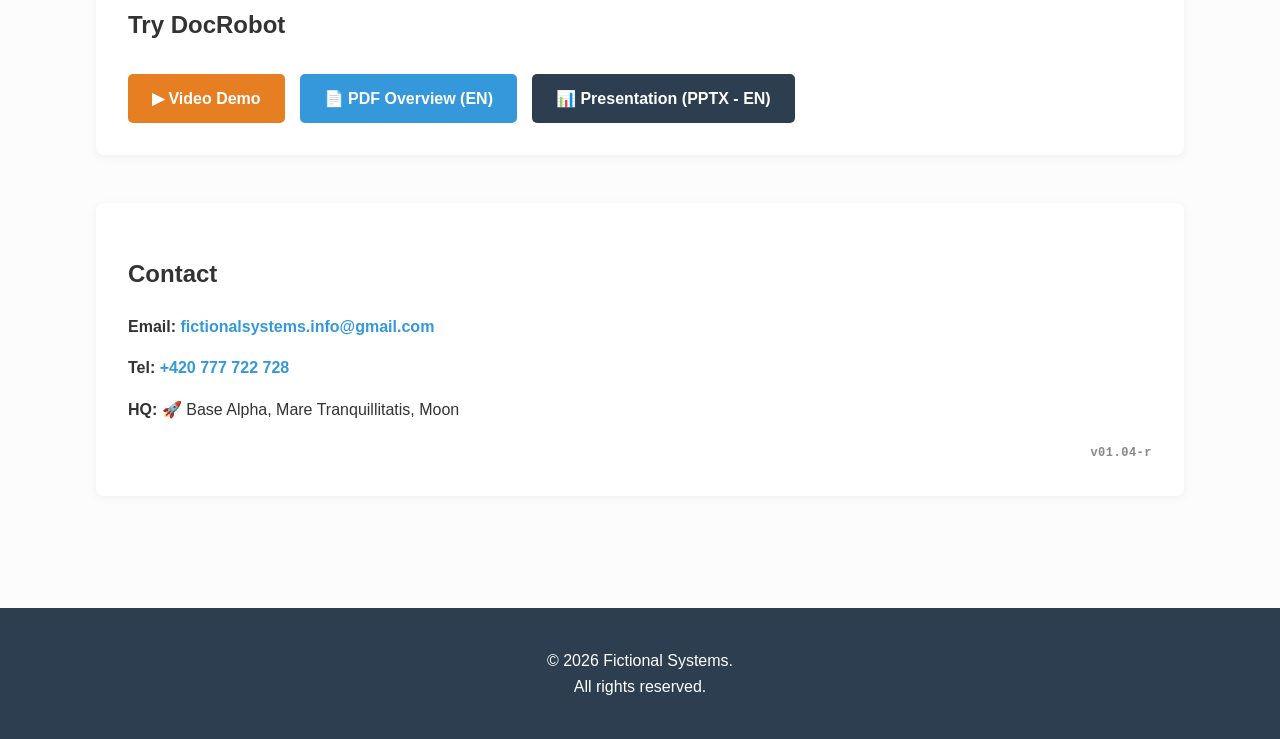
==== commit 698cc225: "FictionalSystems v01.04-r Added "TurnKey solution HW + SW and HW specification"" ====
--- a/index.html
+++ b/index.html
@@ -257,7 +257,7 @@
 
         <div style="margin-left: auto; text-align: right;">
             <span style="font-size: 0.75rem; color: #888; font-family: 'Courier New', monospace; font-weight: bold; letter-spacing: 0.5px;">
-                v01.03-r
+                v01.04-r
             </span>
         </div>
     </section>
